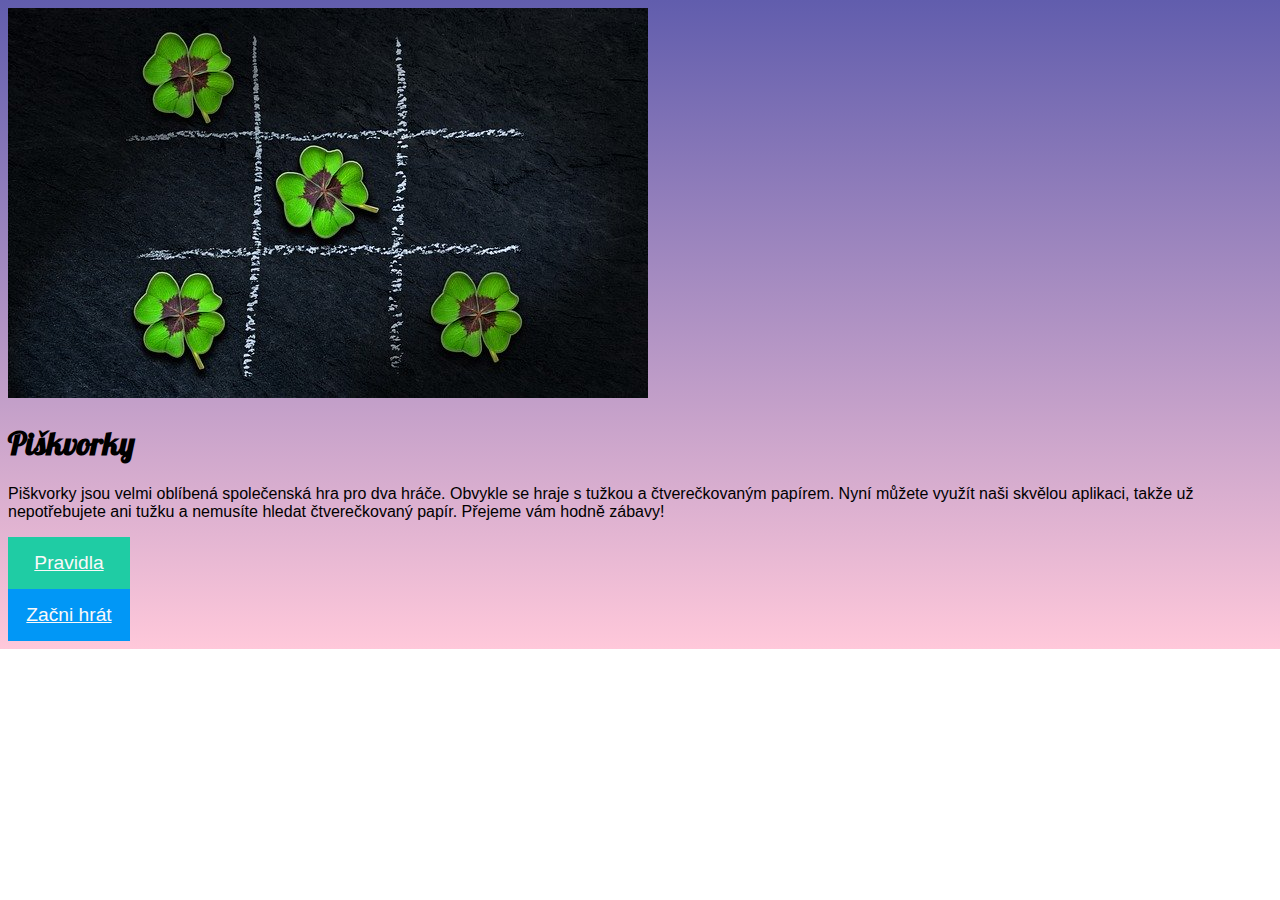
==== index.html @ e9f51ed4 "Pridanie buttonov" ====
<!DOCTYPE html>
<html lang="en">
  <head>
    <meta charset="UTF-8" />
    <meta name="author" content="Zuzana Franova" />
    <meta name="viewport" content="width=device-width, initial-scale=1.0" />
    <link rel="stylesheet" href="styly.css" />
    <title>Piškvorky</title>
  </head>
  <body>
    <img src="uvodni.jpg" alt="piškovky se čtyřlístky" />
    <h1>Piškvorky</h1>
    <p>
      Piškvorky jsou velmi oblíbená společenská hra pro dva hráče. Obvykle se
      hraje s tužkou a čtverečkovaným papírem. Nyní můžete využít naši skvělou
      aplikaci, takže už nepotřebujete ani tužku a nemusíte hledat čtverečkovaný
      papír. Přejeme vám hodně zábavy!
    </p>
    <a class="pravidla-btn" href="index.html">Pravidla</a>
    <a class="start-btn" href="index.html">Začni hrát</a>
  </body>
</html>
---- styly.css ----
@import url('https://fonts.googleapis.com/css2?family=Lobster&display=swap');

body {
  background-image: linear-gradient(#615dad, #ffc8da);
  background-repeat: no-repeat;
  background-size: auto;
  font-family: sans-serif;
}

h1 {
  font-family: Lobster;
}
.pravidla-btn {
  width: 120px;
  height: 50px;
  border: 1.2px solid #1fcca4;
  background-color: #1fcca4;
  color: #f9f9f9;
  display: flex;
  justify-content: center;
  align-items: center;
  font-size: 1.2rem;
}

.start-btn {
  width: 120px;
  height: 50px;
  border: 1.2px solid #0197f6;
  background-color: #0197f6;
  color: #f9f9f9;
  display: flex;
  justify-content: center;
  align-items: center;
  font-size: 1.2rem;
}
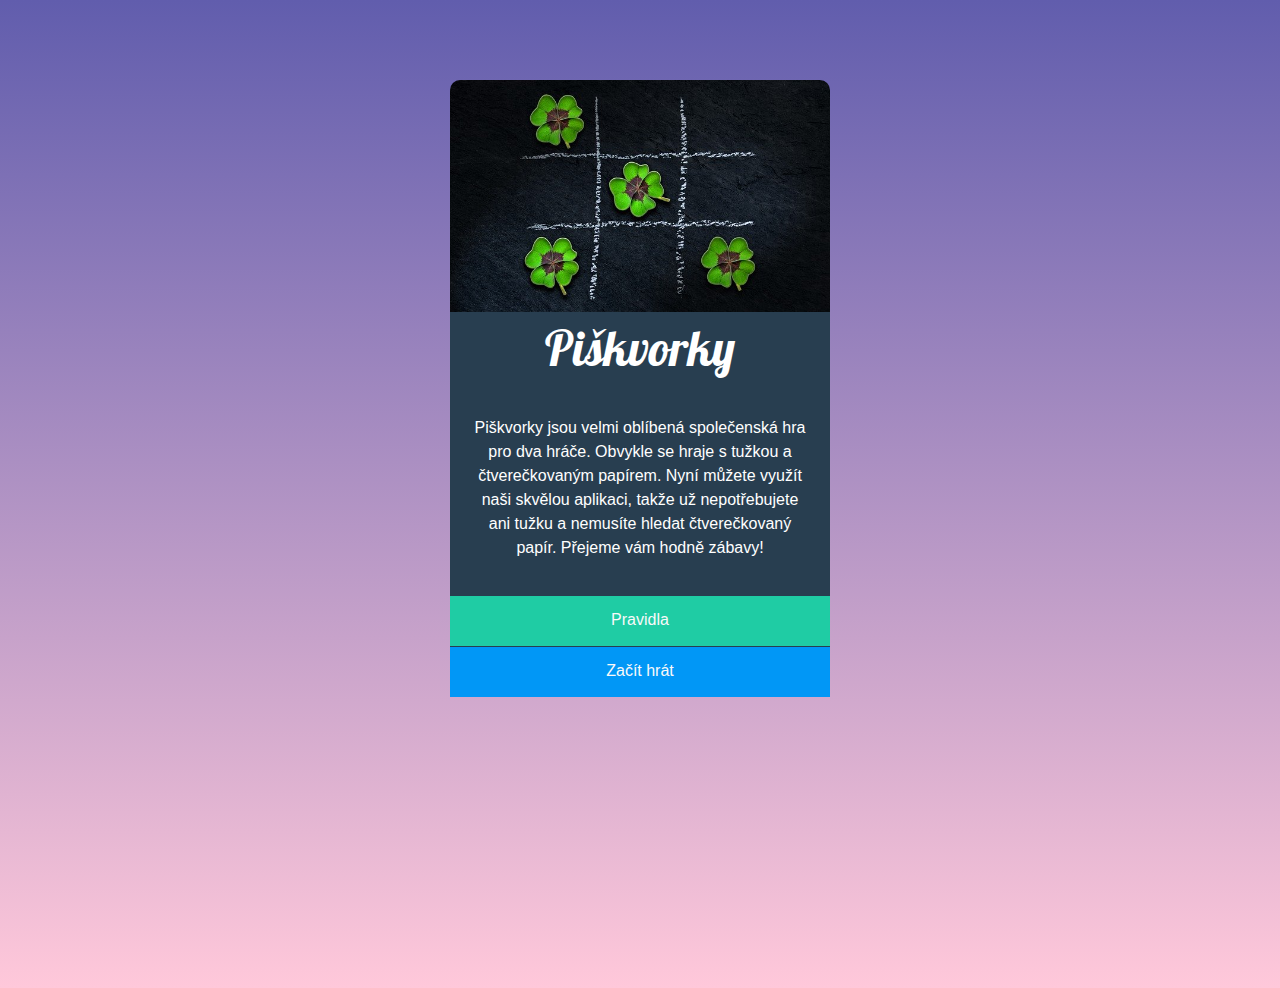
==== commit 6bb8eaf3: "Obsah na svem miste" ====
--- a/index.html
+++ b/index.html
@@ -4,19 +4,27 @@
     <meta charset="UTF-8" />
     <meta name="author" content="Zuzana Franova" />
     <meta name="viewport" content="width=device-width, initial-scale=1.0" />
+    <link
+      href="https://fonts.googleapis.com/css2?family=Lobster&display=swap"
+      rel="stylesheet"
+    />
     <link rel="stylesheet" href="styly.css" />
     <title>Piškvorky</title>
   </head>
   <body>
     <img src="uvodni.jpg" alt="piškovky se čtyřlístky" />
-    <h1>Piškvorky</h1>
-    <p>
-      Piškvorky jsou velmi oblíbená společenská hra pro dva hráče. Obvykle se
-      hraje s tužkou a čtverečkovaným papírem. Nyní můžete využít naši skvělou
-      aplikaci, takže už nepotřebujete ani tužku a nemusíte hledat čtverečkovaný
-      papír. Přejeme vám hodně zábavy!
-    </p>
-    <a class="pravidla-btn" href="index.html">Pravidla</a>
-    <a class="start-btn" href="index.html">Začni hrát</a>
+    <div class="welcome">
+      <div class="welcome__text">
+        <h1>Piškvorky</h1>
+        <p>
+          Piškvorky jsou velmi oblíbená společenská hra pro dva hráče. Obvykle
+          se hraje s tužkou a čtverečkovaným papírem. Nyní můžete využít naši
+          skvělou aplikaci, takže už nepotřebujete ani tužku a nemusíte hledat
+          čtverečkovaný papír. Přejeme vám hodně zábavy!
+        </p>
+      </div>
+      <a class="pravidla-btn" href="index.html">Pravidla</a>
+      <a class="start-btn" href="index.html">Začít hrát</a>
+    </div>
   </body>
 </html>
--- a/styly.css
+++ b/styly.css
@@ -1,35 +1,68 @@
-@import url('https://fonts.googleapis.com/css2?family=Lobster&display=swap');
-
 body {
   background-image: linear-gradient(#615dad, #ffc8da);
   background-repeat: no-repeat;
-  background-size: auto;
+  background-size: cover;
+  height: 100vh;
+}
+
+.welcome {
   font-family: sans-serif;
+  font-size: 1em;
+  line-height: 1.5;
+  text-align: center;
+  display: block;
+  margin-left: auto;
+  margin-right: auto;
+  background-color: #283e50;
+  color: white;
+  width: 380px;
+}
+
+img {
+  display: block;
+  margin-left: auto;
+  margin-right: auto;
+  margin-top: 5rem;
+  width: 380px;
+  height: auto;
+  border-radius: 10px 10px 0px 0px;
 }
 
 h1 {
   font-family: Lobster;
+  font-size: 3em;
+  font-weight: normal;
+  margin-top: 0;
 }
+.welcome__text {
+  display: block;
+  margin-left: auto;
+  margin-right: auto;
+  margin-top: 0;
+  width: 340px;
+  height: auto;
+  padding: 0 20px 20px 20px;
+}
+
 .pravidla-btn {
-  width: 120px;
+  width: 380px;
   height: 50px;
-  border: 1.2px solid #1fcca4;
   background-color: #1fcca4;
   color: #f9f9f9;
-  display: flex;
-  justify-content: center;
-  align-items: center;
-  font-size: 1.2rem;
+  font-size: 1rem;
+  display: block;
+  text-decoration: none;
+  line-height: 3rem;
+  margin-bottom: 1px;
 }
 
 .start-btn {
-  width: 120px;
+  width: 380px;
   height: 50px;
-  border: 1.2px solid #0197f6;
   background-color: #0197f6;
   color: #f9f9f9;
-  display: flex;
-  justify-content: center;
-  align-items: center;
-  font-size: 1.2rem;
+  font-size: 1rem;
+  display: block;
+  text-decoration: none;
+  line-height: 3rem;
 }
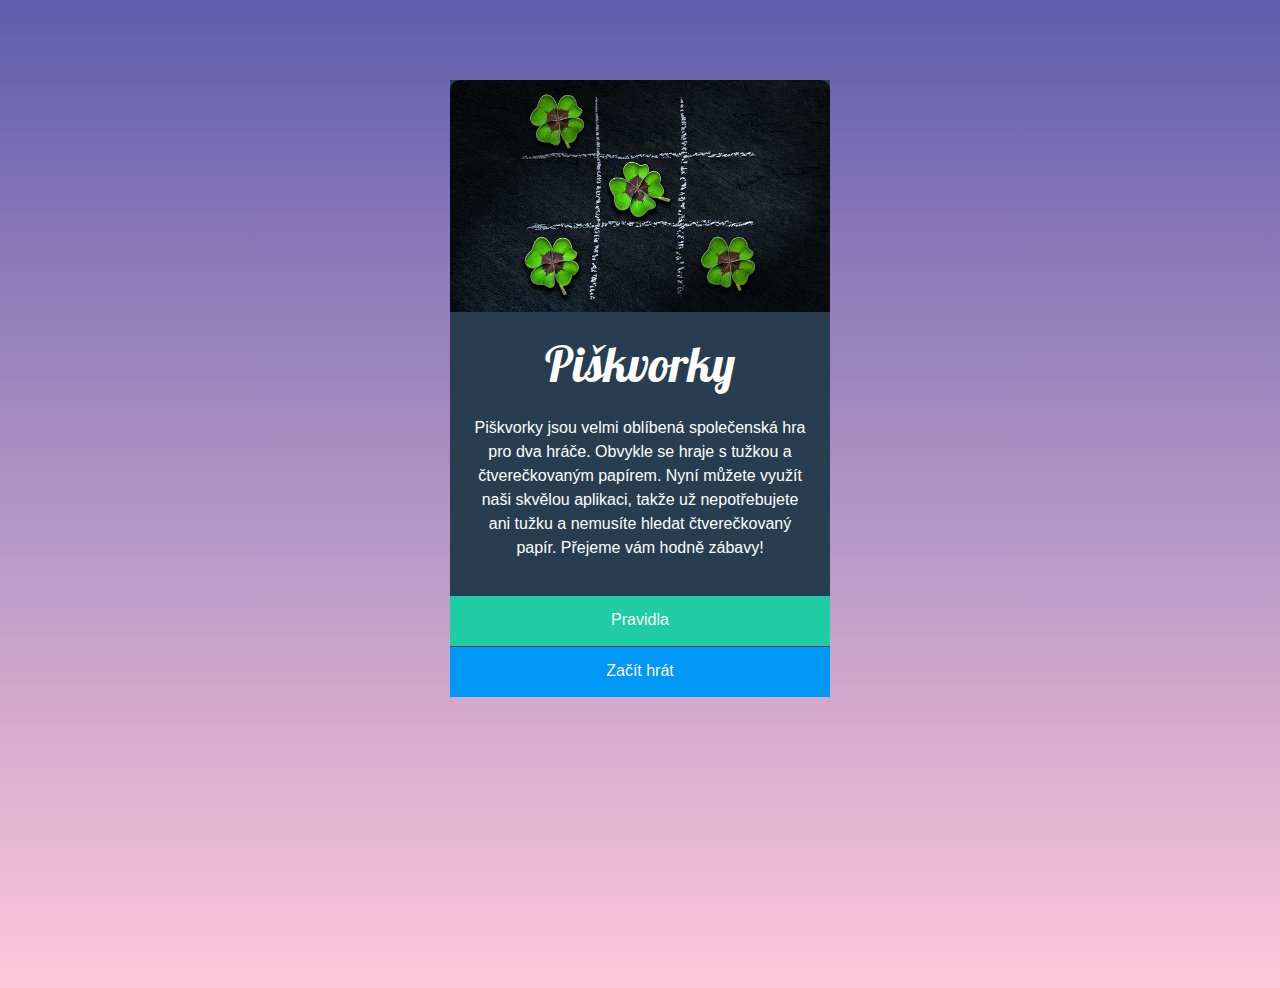
==== commit 55f4403c: "Upratanie a komenty"" ====
--- a/index.html
+++ b/index.html
@@ -12,8 +12,8 @@
     <title>Piškvorky</title>
   </head>
   <body>
-    <img src="uvodni.jpg" alt="piškovky se čtyřlístky" />
     <div class="welcome">
+      <img src="uvodni.jpg" alt="piškovky se čtyřlístky" />
       <div class="welcome__text">
         <h1>Piškvorky</h1>
         <p>
@@ -23,8 +23,8 @@
           čtverečkovaný papír. Přejeme vám hodně zábavy!
         </p>
       </div>
-      <a class="pravidla-btn" href="index.html">Pravidla</a>
-      <a class="start-btn" href="index.html">Začít hrát</a>
+      <a class="btn pravidla-btn" href="index.html">Pravidla</a>
+      <a class="btn start-btn" href="index.html">Začít hrát</a>
     </div>
   </body>
 </html>
--- a/styly.css
+++ b/styly.css
@@ -1,53 +1,53 @@
+/* Nastavenie gradientu pre cele pozadie stranky*/
 body {
   background-image: linear-gradient(#615dad, #ffc8da);
-  background-repeat: no-repeat;
   background-size: cover;
   height: 100vh;
 }
 
+/*Nastylovanie celej karty welcome*/
 .welcome {
   font-family: sans-serif;
   font-size: 1em;
   line-height: 1.5;
   text-align: center;
   display: block;
-  margin-left: auto;
-  margin-right: auto;
+  margin: 0 auto;
   background-color: #283e50;
   color: white;
   width: 380px;
 }
 
+/*Nastylovanie uvodneho obrazku*/
 img {
   display: block;
-  margin-left: auto;
-  margin-right: auto;
   margin-top: 5rem;
   width: 380px;
   height: auto;
   border-radius: 10px 10px 0px 0px;
 }
 
+/*Nastylovanie textov*/
 h1 {
   font-family: Lobster;
   font-size: 3em;
   font-weight: normal;
   margin-top: 0;
+  margin-bottom: 1rem;
+  padding-top: 1rem;
 }
 .welcome__text {
   display: block;
-  margin-left: auto;
-  margin-right: auto;
-  margin-top: 0;
+  margin: 0 auto;
   width: 340px;
   height: auto;
   padding: 0 20px 20px 20px;
 }
 
-.pravidla-btn {
+/*Nastylovanie vseobecnej triedy btn*/
+.btn {
   width: 380px;
   height: 50px;
-  background-color: #1fcca4;
   color: #f9f9f9;
   font-size: 1rem;
   display: block;
@@ -56,13 +56,20 @@
   margin-bottom: 1px;
 }
 
+/*Pridanie specifickych farieb pre jednotlive buttons*/
+.pravidla-btn {
+  background-color: #1fcca4;
+}
+
 .start-btn {
-  width: 380px;
-  height: 50px;
   background-color: #0197f6;
-  color: #f9f9f9;
-  font-size: 1rem;
-  display: block;
-  text-decoration: none;
-  line-height: 3rem;
 }
+
+/*Vyspecifikovanie stylu pri hover stave*/
+.pravidla-btn:hover {
+  background-color: #1cbb96;
+}
+
+.start-btn:hover {
+  background-color: #0090e9;
+}
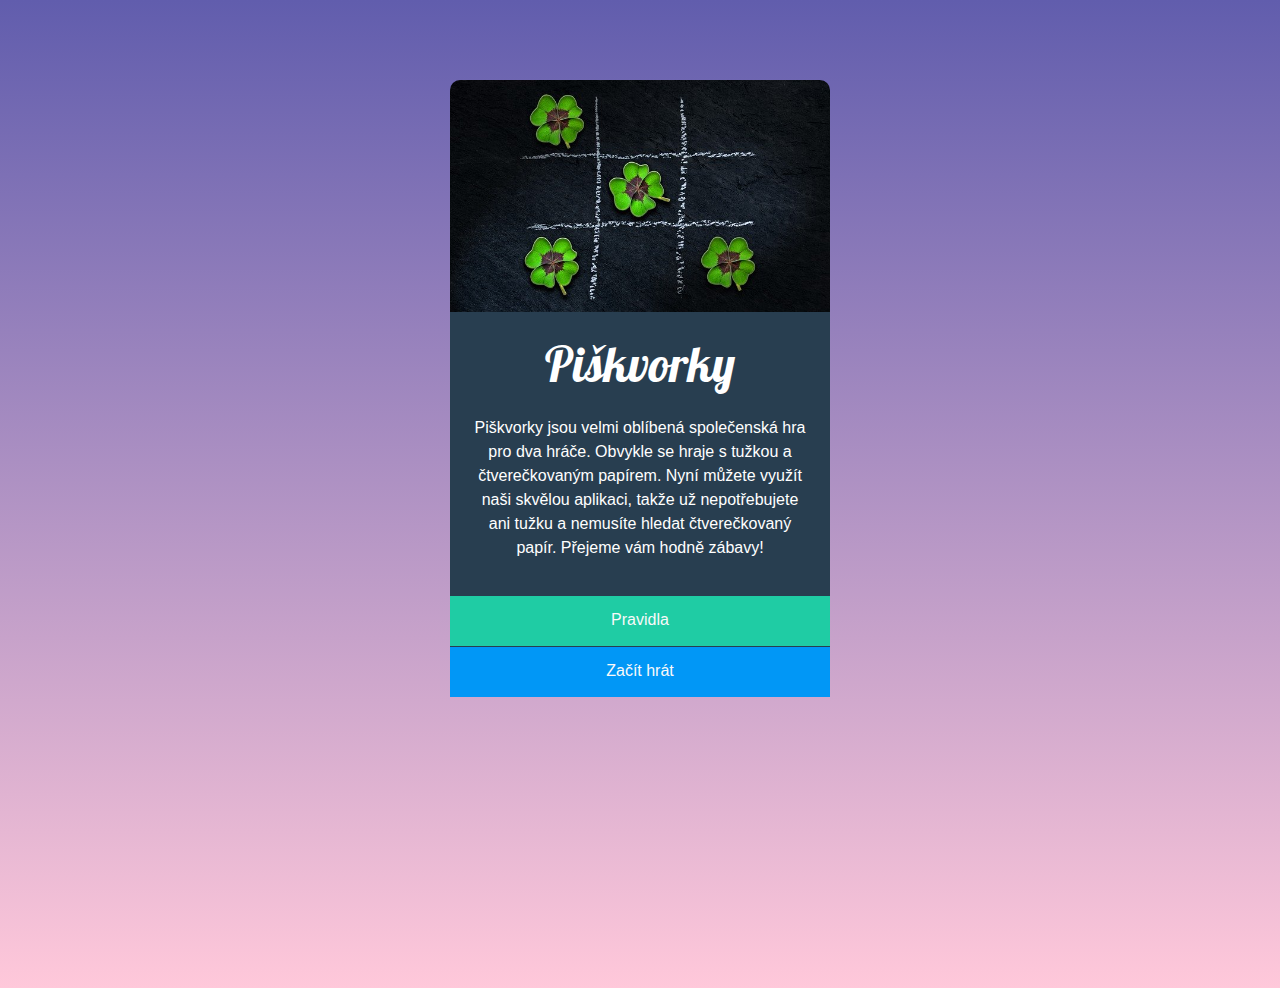
==== commit 380c062c: "Pridanie obrazkov a pravidla.html" ====
--- a/index.html
+++ b/index.html
@@ -8,12 +8,12 @@
       href="https://fonts.googleapis.com/css2?family=Lobster&display=swap"
       rel="stylesheet"
     />
-    <link rel="stylesheet" href="styly.css" />
+    <link rel="stylesheet" type="" href="styly.css" />
     <title>Piškvorky</title>
   </head>
   <body>
     <div class="welcome">
-      <img src="uvodni.jpg" alt="piškovky se čtyřlístky" />
+      <img src="images/uvodni.jpg" alt="piškovky se čtyřlístky" />
       <div class="welcome__text">
         <h1>Piškvorky</h1>
         <p>
@@ -23,7 +23,7 @@
           čtverečkovaný papír. Přejeme vám hodně zábavy!
         </p>
       </div>
-      <a class="btn pravidla-btn" href="index.html">Pravidla</a>
+      <a class="btn pravidla-btn" href="pravidla.html">Pravidla</a>
       <a class="btn start-btn" href="index.html">Začít hrát</a>
     </div>
   </body>
--- a/styly.css
+++ b/styly.css
@@ -1,7 +1,6 @@
 /* Nastavenie gradientu pre cele pozadie stranky*/
 body {
   background-image: linear-gradient(#615dad, #ffc8da);
-  background-size: cover;
   height: 100vh;
 }
 
@@ -13,7 +12,7 @@
   text-align: center;
   display: block;
   margin: 0 auto;
-  background-color: #283e50;
+
   color: white;
   width: 380px;
 }
@@ -35,6 +34,7 @@
   margin-top: 0;
   margin-bottom: 1rem;
   padding-top: 1rem;
+  background-color: #283e50;
 }
 .welcome__text {
   display: block;
@@ -42,6 +42,7 @@
   width: 340px;
   height: auto;
   padding: 0 20px 20px 20px;
+  background-color: #283e50;
 }
 
 /*Nastylovanie vseobecnej triedy btn*/
@@ -53,12 +54,12 @@
   display: block;
   text-decoration: none;
   line-height: 3rem;
-  margin-bottom: 1px;
 }
 
 /*Pridanie specifickych farieb pre jednotlive buttons*/
 .pravidla-btn {
   background-color: #1fcca4;
+  border-bottom: solid 1px #283e50;
 }
 
 .start-btn {
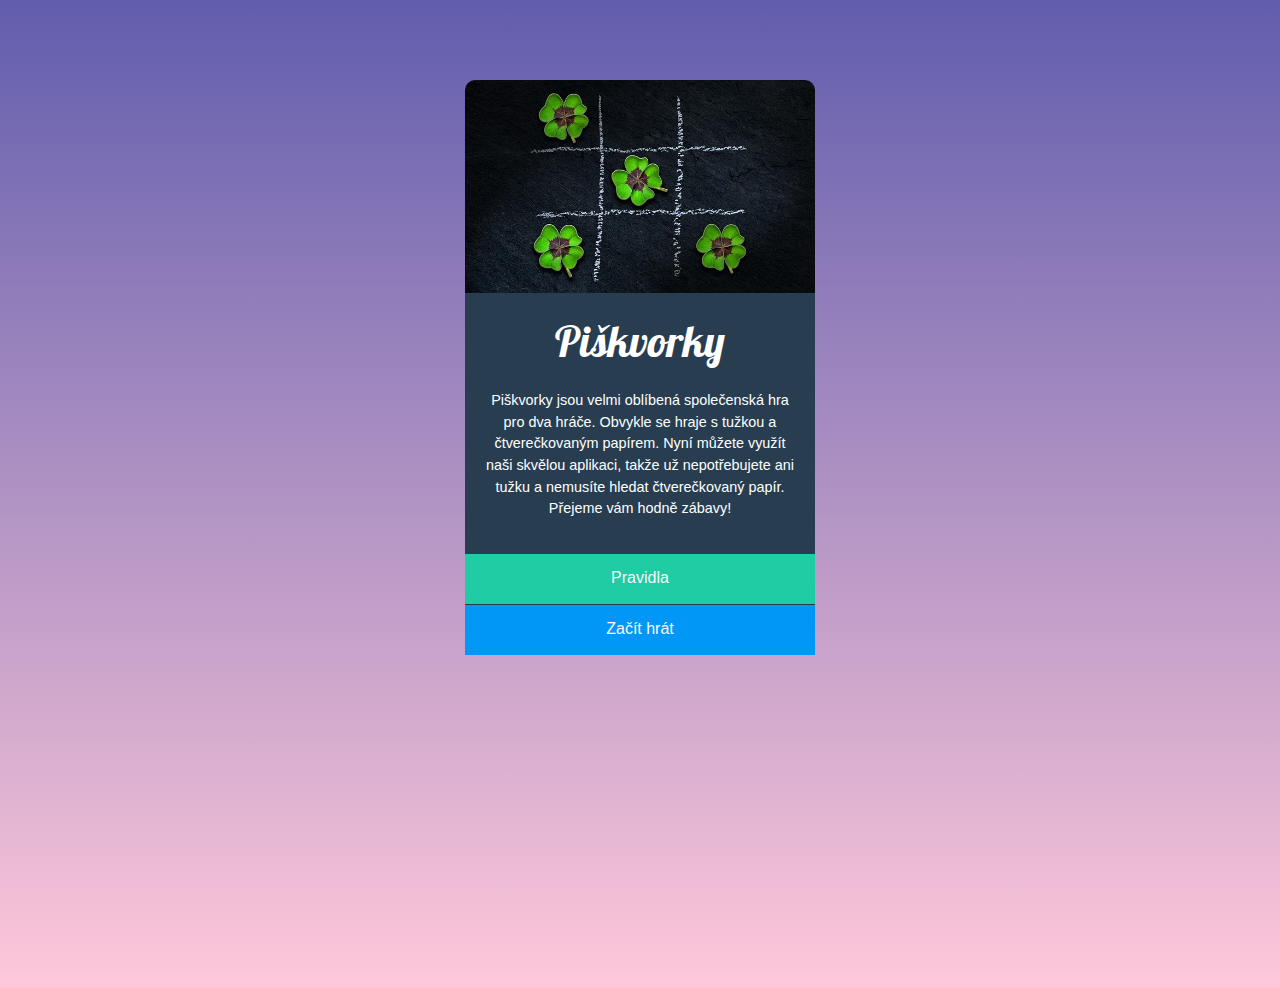
==== commit 044ac3a3: "Styling pre mobile done" ====
--- a/index.html
+++ b/index.html
@@ -13,7 +13,11 @@
   </head>
   <body>
     <div class="welcome">
-      <img src="images/uvodni.jpg" alt="piškovky se čtyřlístky" />
+      <img
+        class="uvodni-img"
+        src="images/uvodni.jpg"
+        alt="piškovky se čtyřlístky"
+      />
       <div class="welcome__text">
         <h1>Piškvorky</h1>
         <p>
--- a/styly.css
+++ b/styly.css
@@ -1,4 +1,8 @@
 /* Nastavenie gradientu pre cele pozadie stranky*/
+html {
+  min-height: 100%;
+}
+
 body {
   background-image: linear-gradient(#615dad, #ffc8da);
   height: 100vh;
@@ -7,21 +11,20 @@
 /*Nastylovanie celej karty welcome*/
 .welcome {
   font-family: sans-serif;
-  font-size: 1em;
+  font-size: 0.9em;
   line-height: 1.5;
   text-align: center;
   display: block;
   margin: 0 auto;
-
   color: white;
-  width: 380px;
+  width: 350px;
 }
 
 /*Nastylovanie uvodneho obrazku*/
-img {
+.uvodni-img {
   display: block;
   margin-top: 5rem;
-  width: 380px;
+  width: 350px;
   height: auto;
   border-radius: 10px 10px 0px 0px;
 }
@@ -39,21 +42,24 @@
 .welcome__text {
   display: block;
   margin: 0 auto;
-  width: 340px;
+  width: 320px;
   height: auto;
-  padding: 0 20px 20px 20px;
+  padding: 0 15px 20px 15px;
   background-color: #283e50;
 }
 
 /*Nastylovanie vseobecnej triedy btn*/
 .btn {
-  width: 380px;
+  width: 350px;
   height: 50px;
   color: #f9f9f9;
+  font-family: sans-serif;
   font-size: 1rem;
   display: block;
+  margin: 0 auto;
   text-decoration: none;
   line-height: 3rem;
+  text-align: center;
 }
 
 /*Pridanie specifickych farieb pre jednotlive buttons*/
@@ -74,3 +80,78 @@
 .start-btn:hover {
   background-color: #0090e9;
 }
+
+.pravidla-nadpis {
+  color: white;
+  background-color: transparent;
+  text-align: center;
+}
+
+/* PISKVORKY PART.2*/
+
+/*modry container*/
+
+.container {
+  box-sizing: border-box;
+  display: flex;
+  flex-direction: column;
+  background-color: #283e50;
+  margin: 0 auto;
+  width: 350px;
+  border-radius: 10px 10px 0px 0px;
+  font-family: sans-serif;
+  font-size: 1em;
+  color: white;
+  padding: 20px 30px 0 30px;
+  margin-top: 80px;
+}
+
+/*pravidla*/
+
+ol {
+  box-sizing: border-box;
+  margin: 15px 0 20px 0;
+  padding: 0 0 0 25px;
+}
+
+li {
+  padding: 0 0 15px 0;
+}
+
+.icons {
+  height: 1em;
+  filter: invert(100%);
+  display: inline-block;
+  padding: 0;
+  margin: 0;
+}
+
+/*vzorove situacie*/
+
+.instructions-img {
+  width: 100%;
+  border-radius: 0;
+  padding: 0;
+}
+
+figcaption {
+  font-family: sans-serif;
+  text-align: center;
+  font-style: italic;
+  margin-top: 0.5em;
+}
+figure {
+  margin: 0 0 40px 0;
+  padding: 0;
+}
+
+/*buttons*/
+
+.home-btn {
+  background-color: #1fcca4;
+  border-bottom: solid 1px #283e50;
+}
+
+.home-btn:hover {
+  background-color: #1cbb96;
+}
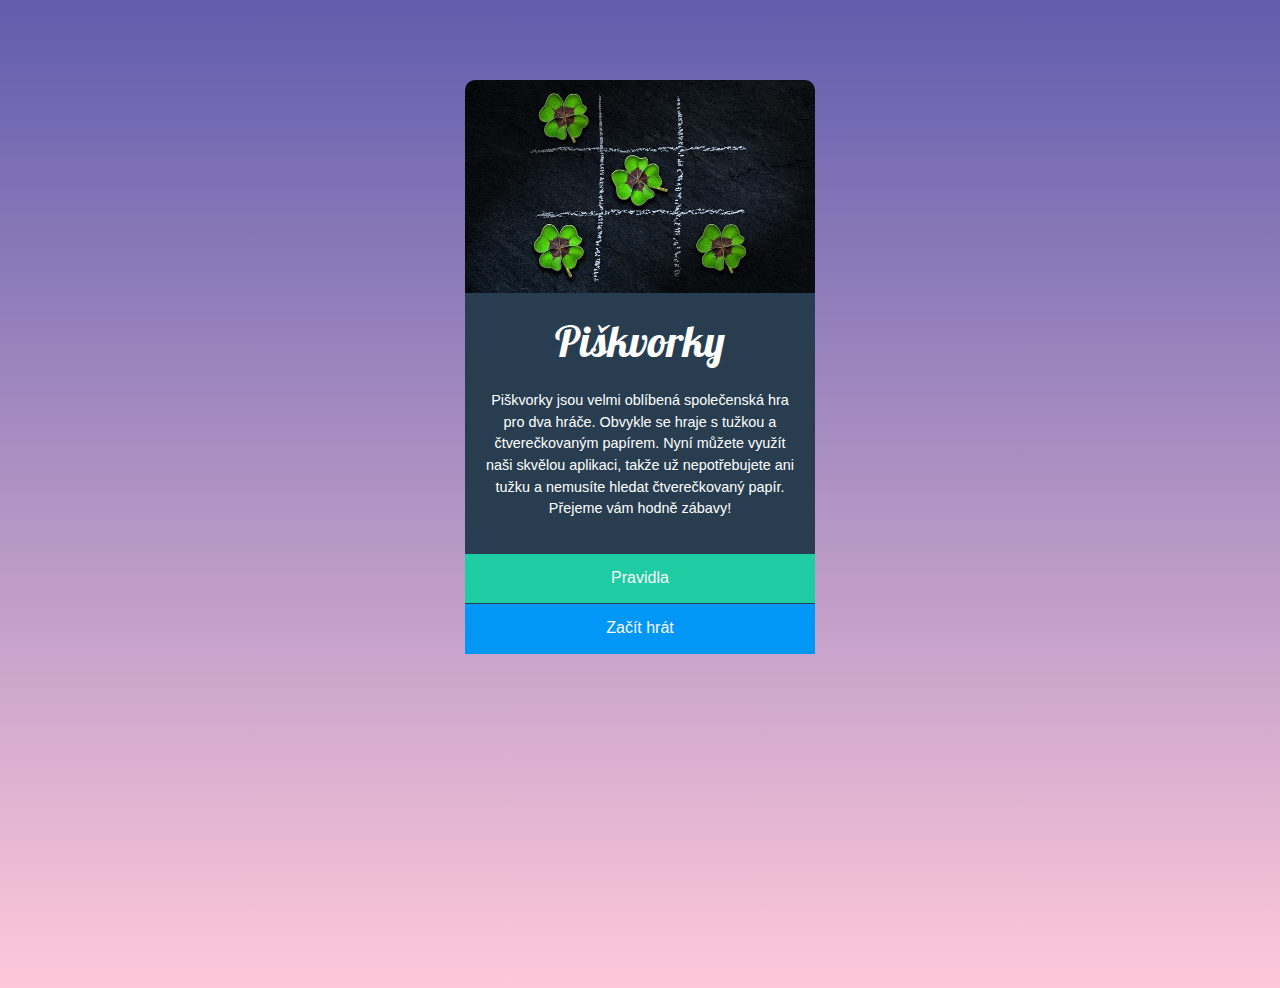
==== commit 50b25e9b: "Uprava metadat" ====
--- a/index.html
+++ b/index.html
@@ -2,7 +2,9 @@
 <html lang="en">
   <head>
     <meta charset="UTF-8" />
+
     <meta name="author" content="Zuzana Franova" />
+    <meta http-equiv="X-UA-Compatible" content="IE=edge" />
     <meta name="viewport" content="width=device-width, initial-scale=1.0" />
     <link
       href="https://fonts.googleapis.com/css2?family=Lobster&display=swap"
--- a/styly.css
+++ b/styly.css
@@ -1,7 +1,14 @@
+html {
+  box-sizing: border-box;
+}
+
+*,
+::after,
+::before {
+  box-sizing: inherit;
+}
+
 /* Nastavenie gradientu pre cele pozadie stranky*/
-html {
-  min-height: 100%;
-}
 
 body {
   background-image: linear-gradient(#615dad, #ffc8da);
@@ -42,7 +49,7 @@
 .welcome__text {
   display: block;
   margin: 0 auto;
-  width: 320px;
+  width: 350px;
   height: auto;
   padding: 0 15px 20px 15px;
   background-color: #283e50;
@@ -87,14 +94,17 @@
   text-align: center;
 }
 
-/* PISKVORKY PART.2*/
+/* ------------------------------PISKVORKY PART.2------------------------------*/
+
+.body-pravidla {
+  height: 100%;
+}
 
 /*modry container*/
 
 .container {
   box-sizing: border-box;
-  display: flex;
-  flex-direction: column;
+  display: block;
   background-color: #283e50;
   margin: 0 auto;
   width: 350px;
@@ -121,16 +131,18 @@
 .icons {
   height: 1em;
   filter: invert(100%);
-  display: inline-block;
-  padding: 0;
-  margin: 0;
 }
 
 /*vzorove situacie*/
 
+.ukazky {
+  display: flex;
+  flex-direction: row;
+  flex-wrap: wrap;
+}
+
 .instructions-img {
   width: 100%;
-  border-radius: 0;
   padding: 0;
 }
 
@@ -152,6 +164,34 @@
   border-bottom: solid 1px #283e50;
 }
 
+.secondstart-btn {
+  background-color: #0197f6;
+}
+
 .home-btn:hover {
   background-color: #1cbb96;
 }
+
+/*RESPONSIVE DESIGN*/
+
+@media (min-width: 650px) {
+  .container {
+    width: 640px;
+  }
+
+  .ukazky {
+    display: flex;
+    flex-direction: row;
+    flex-wrap: wrap;
+    justify-content: space-around;
+  }
+
+  figure {
+    width: calc(100% / 2.2);
+  }
+
+  .btn.home-btn,
+  .btn.secondstart-btn {
+    width: 640px;
+  }
+}
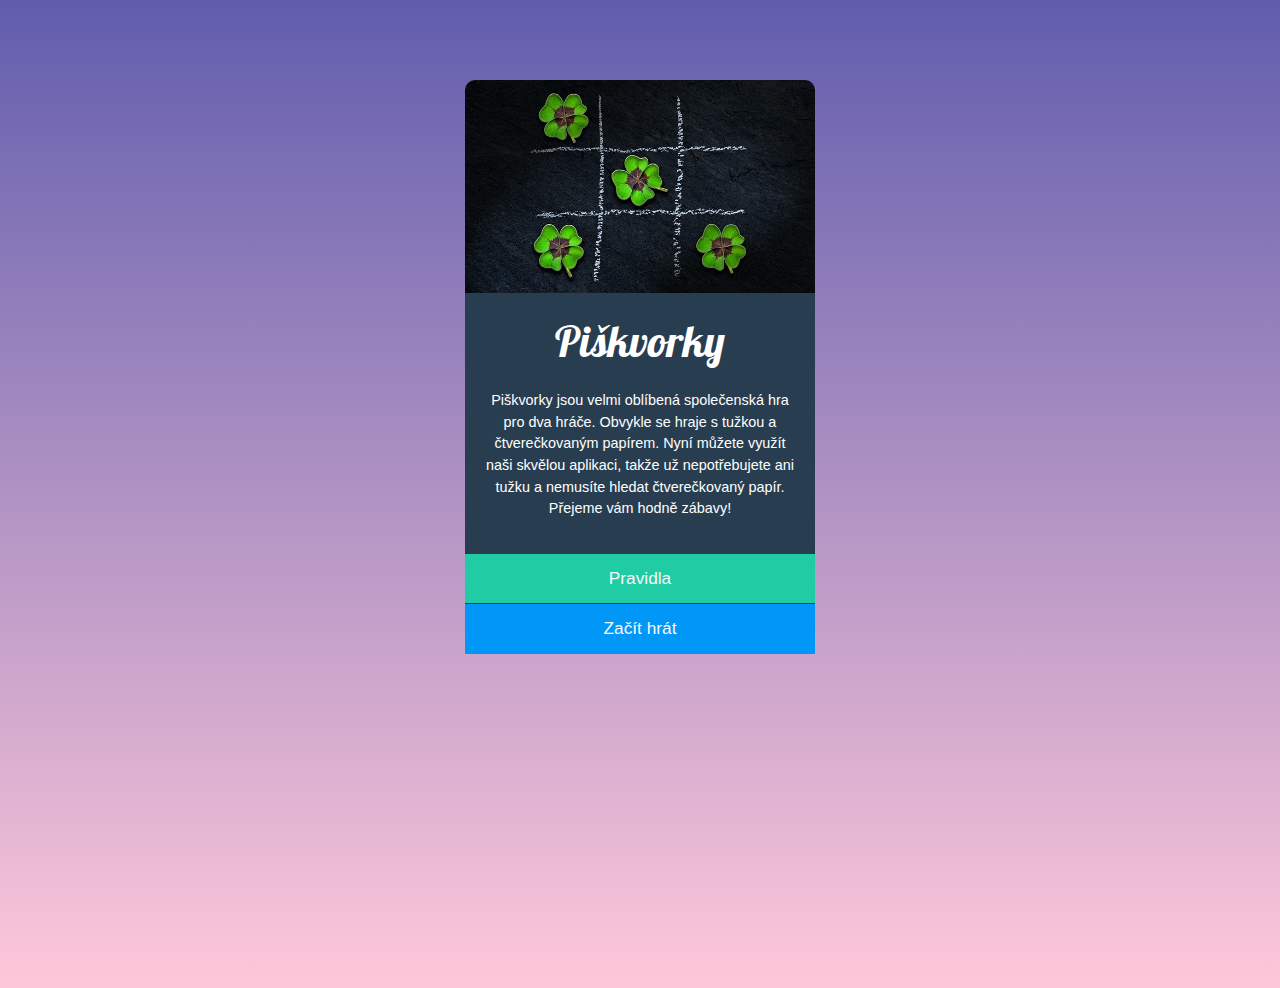
==== commit 93c4b8d1: "Pridanie hra.html" ====
--- a/index.html
+++ b/index.html
@@ -2,7 +2,6 @@
 <html lang="en">
   <head>
     <meta charset="UTF-8" />
-
     <meta name="author" content="Zuzana Franova" />
     <meta http-equiv="X-UA-Compatible" content="IE=edge" />
     <meta name="viewport" content="width=device-width, initial-scale=1.0" />
@@ -10,7 +9,7 @@
       href="https://fonts.googleapis.com/css2?family=Lobster&display=swap"
       rel="stylesheet"
     />
-    <link rel="stylesheet" type="" href="styly.css" />
+    <link rel="stylesheet" href="styly.css" />
     <title>Piškvorky</title>
   </head>
   <body>
@@ -30,7 +29,7 @@
         </p>
       </div>
       <a class="btn pravidla-btn" href="pravidla.html">Pravidla</a>
-      <a class="btn start-btn" href="index.html">Začít hrát</a>
+      <a class="btn start-btn" href="hra.html">Začít hrát</a>
     </div>
   </body>
 </html>
--- a/styly.css
+++ b/styly.css
@@ -12,13 +12,14 @@
 
 body {
   background-image: linear-gradient(#615dad, #ffc8da);
-  height: 100vh;
+  min-height: 100vh;
+  background-repeat: no-repeat;
 }
 
 /*Nastylovanie celej karty welcome*/
 .welcome {
   font-family: sans-serif;
-  font-size: 0.9em;
+  font-size: 90%;
   line-height: 1.5;
   text-align: center;
   display: block;
@@ -39,12 +40,13 @@
 /*Nastylovanie textov*/
 h1 {
   font-family: Lobster;
-  font-size: 3em;
+  font-size: 300%;
   font-weight: normal;
   margin-top: 0;
   margin-bottom: 1rem;
   padding-top: 1rem;
-  background-color: #283e50;
+
+  color: white;
 }
 .welcome__text {
   display: block;
@@ -61,7 +63,7 @@
   height: 50px;
   color: #f9f9f9;
   font-family: sans-serif;
-  font-size: 1rem;
+  font-size: 120%;
   display: block;
   margin: 0 auto;
   text-decoration: none;
@@ -96,9 +98,9 @@
 
 /* ------------------------------PISKVORKY PART.2------------------------------*/
 
-.body-pravidla {
+/* .body-pravidla {
   height: 100%;
-}
+} */
 
 /*modry container*/
 
@@ -110,7 +112,7 @@
   width: 350px;
   border-radius: 10px 10px 0px 0px;
   font-family: sans-serif;
-  font-size: 1em;
+  font-size: 100%;
   color: white;
   padding: 20px 30px 0 30px;
   margin-top: 80px;
@@ -195,3 +197,12 @@
     width: 640px;
   }
 }
+
+/* ------------------------------PISKVORKY PART.3------------------------------*/
+
+.game__bar {
+  color: white;
+  font-family: sans-serif;
+  font-size: 125%;
+  font-weight: bold;
+}
